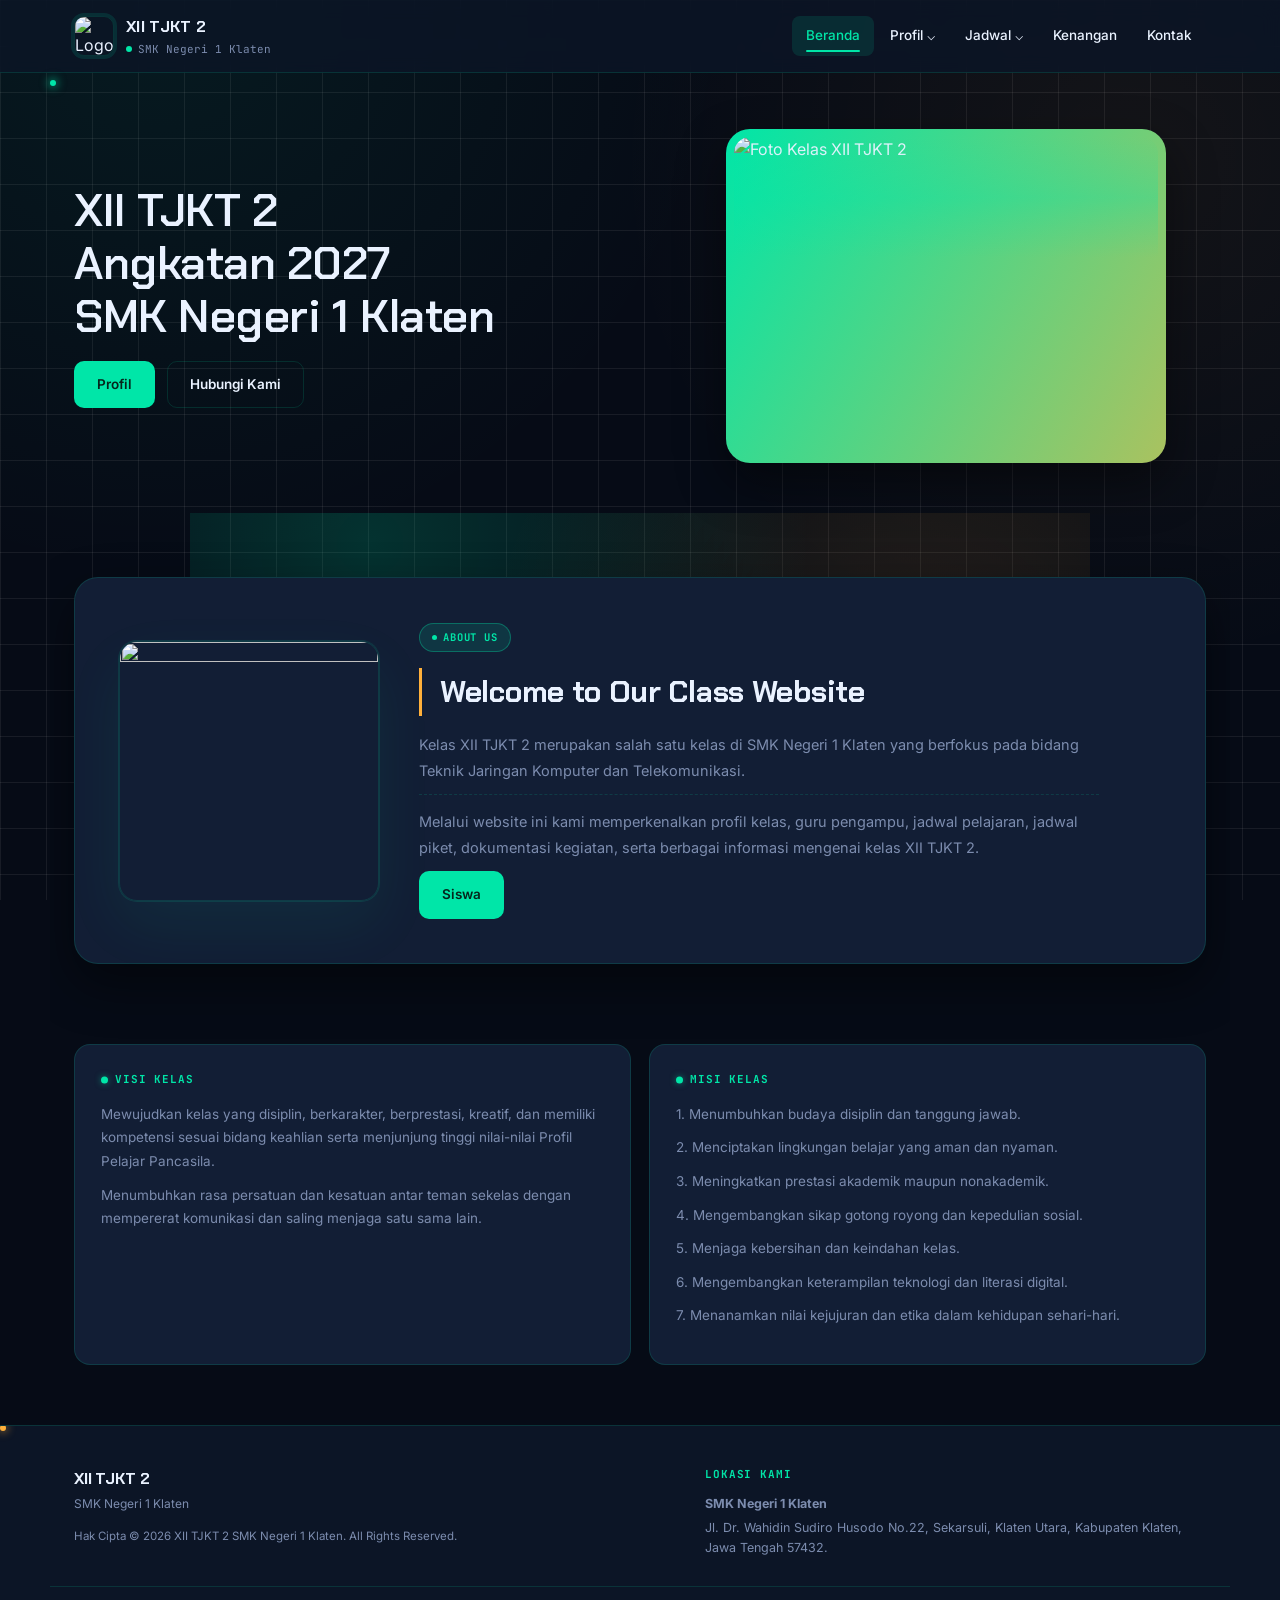
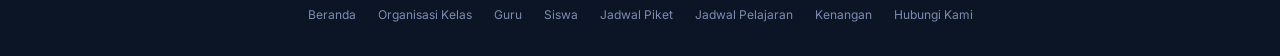
==== index.html @ 5af804d0 "Add files via upload" ====
<!DOCTYPE html>
<html lang="id">
<head>
    <meta charset="UTF-8">
    <meta name="viewport" content="width=device-width, initial-scale=1.0">
    <title>Home | XII TJKT 2</title>
    <link rel="stylesheet" href="style2.css">
    <link rel="icon" href="image/logo.jpg">
</head>

<body>


    <header>

        <div class="header-container">

            <div class="header-brand">
                <img src="image/logo.jpg" alt="Logo Sekolah" class="logo-img">

                <div class="brand-text">
                    <h1>XII TJKT 2</h1>
                    <p>SMK Negeri 1 Klaten</p>
                </div>

            </div>

            <nav>
                <ul>
                    <li><a href="index.html" class="active">Beranda</a></li>
                    <li class="dropdown">
                        <a href="#">Profil ⌵</a>
                        <ul class="dropdown-menu">
                            <li><a href="profile.html">Organisasi Kelas</a></li>
                            <li><a href="anggota.html">Siswa</a></li>
                            <li><a href="guru.html">Guru</a></li>
                        </ul>
                    </li>

                    <li class="dropdown">
                        <a href="#">Jadwal ⌵</a>
                        <ul class="dropdown-menu">
                            <li><a href="jadwal2.html">Jadwal Pelajaran</a></li>
                            <li><a href="jadwal.html">Jadwal Piket</a></li>
                        </ul>
                    </li>

                    <li><a href="memories.html">Kenangan</a></li>
                    <li><a href="contact.html">Kontak</a></li>
                </ul>
            </nav>
            
        </div>

    </header>

    <section class="hero-banner">

        <p>
            XII TJKT 2 <br>
            Angkatan 2027 <br>
            SMK Negeri 1 Klaten
        </p>

        <div class="story-buttons">

            <a href="profile.html" class="btn btn-primary">
                Profil
            </a>

            <a href="contact.html" class="btn btn-secondary">
                Hubungi Kami
            </a>

        </div>

        <div class="hero-image">
            <img src="image/sekelas.jpg" alt="Foto Kelas XII TJKT 2">
        </div>

    </section>

    <section class="home">

        <div class="story-container">

            <img src="image/sekelas.jpg" class="story-photo">

            <div class="story-text">

                <h3>ABOUT US</h3>

                <h2>Welcome to Our Class Website</h2>

                <p>
                    Kelas XII TJKT 2 merupakan salah satu kelas di
                    SMK Negeri 1 Klaten yang berfokus pada bidang
                    Teknik Jaringan Komputer dan Telekomunikasi.
                </p>

                <p>
                    Melalui website ini kami memperkenalkan profil kelas,
                    guru pengampu, jadwal pelajaran, jadwal piket,
                    dokumentasi kegiatan, serta berbagai informasi
                    mengenai kelas XII TJKT 2.
                </p>

                <div class="story-buttons">

                    <a href="anggota.html" class="btn btn-primary">
                        Siswa
                    </a>

                </div>

            </div>

            </div>

        </div>

    </section>

    <section class="visi-misi">
        <div class="visi-misi-card">
            <h4>VISI KELAS</h4>
            <p>
                Mewujudkan kelas yang disiplin, berkarakter,
                berprestasi, kreatif, dan memiliki kompetensi
                sesuai bidang keahlian serta menjunjung tinggi
                nilai-nilai Profil Pelajar Pancasila.
            </p>
            <p>
                Menumbuhkan rasa persatuan dan kesatuan
                antar teman sekelas dengan mempererat
                komunikasi dan saling menjaga satu sama lain.
            </p>
        </div>

        <div class="visi-misi-card">
            <h4>MISI KELAS</h4>
            <p>1. Menumbuhkan budaya disiplin dan tanggung jawab.</p>
            <p>2. Menciptakan lingkungan belajar yang aman dan nyaman.</p>
            <p>3. Meningkatkan prestasi akademik maupun nonakademik.</p>
            <p>4. Mengembangkan sikap gotong royong dan kepedulian sosial.</p>
            <p>5. Menjaga kebersihan dan keindahan kelas.</p>
            <p>6. Mengembangkan keterampilan teknologi dan literasi digital.</p>
            <p>7. Menanamkan nilai kejujuran dan etika dalam kehidupan sehari-hari.</p>
        </div>
    </section>

    <footer>

        <div class="footer-top">

            <div class="footer-left">

                <div class="footer-brand">

                    <div>
                        <h3>XII TJKT 2</h3>
                        <p>SMK Negeri 1 Klaten</p>
                    </div>

                </div>

                <p class="copyright-text">
                    Hak Cipta &copy; 2026 XII TJKT 2 SMK Negeri 1 Klaten.
                    All Rights Reserved.
                </p>

            </div>

            <div class="footer-right">

                <h4>LOKASI KAMI</h4>

                <p><strong>SMK Negeri 1 Klaten</strong></p>

                <p>
                    Jl. Dr. Wahidin Sudiro Husodo No.22,
                    Sekarsuli, Klaten Utara,
                    Kabupaten Klaten,
                    Jawa Tengah 57432.
                </p>

            </div>

        </div>

        <div class="footer-bottom-links">

            <a href="index.html">Beranda</a>
            <a href="profile.html">Organisasi Kelas</a>
            <a href="guru.html">Guru</a>
            <a href="anggota.html">Siswa</a>
            <a href="jadwal.html">Jadwal Piket</a>
            <a href="jadwal2.html">Jadwal Pelajaran</a>
            <a href="memories.html">Kenangan</a>
            <a href="contact.html">Hubungi Kami</a>

        </div>

    </footer>

</body>
</html>
---- style2.css ----
@import url('https://fonts.googleapis.com/css2?family=Chakra+Petch:wght@500;600;700&family=Inter:wght@400;500;600;700&family=JetBrains+Mono:wght@500;600&display=swap');
 
/* ============================================================
   TOKENS — "Network Signal" system
   Built around the class's own field: computer networking &
   telecom. Deep blueprint navy, a live-signal cyan-green that
   reads as an "online" LED, and warning amber for secondary
   accents. Traces + traveling packets are the signature motif.
   ============================================================ */
:root {
  --bg: #060b16;
  --surface: #0c1526;
  --surface-2: #121e35;
  --surface-3: #17253f;
  --line: rgba(0, 230, 168, .14);
  --line-soft: rgba(255, 255, 255, .07);
  --text: #EAF2FF;
  --muted: #7C8CAE;
 
  --signal: #00E6A8;
  --signal-dim: rgba(0, 230, 168, .12);
  --signal-glow: rgba(0, 230, 168, .5);
 
  --amber: #FFB03B;
  --amber-dim: rgba(255, 176, 59, .14);
  --amber-glow: rgba(255, 176, 59, .45);
 
  --radius: 16px;
  --radius-sm: 10px;
 
  --display: 'Chakra Petch', sans-serif;
  --body: 'Inter', sans-serif;
  --mono: 'JetBrains Mono', monospace;
 
  --shadow: 0 20px 50px rgba(0, 0, 0, .45);
  --shadow-glow: 0 0 0 1px rgba(0, 230, 168, .12), 0 24px 60px rgba(0, 230, 168, .07);
 
  --ease: cubic-bezier(.22, .8, .3, 1);
}
 
/* ---------- reset ---------- */
* { box-sizing: border-box; }
 
html { scroll-behavior: smooth; }
 
body {
  margin: 0;
  background: var(--bg);
  background-image:
    radial-gradient(circle at 12% 0%, rgba(0, 230, 168, .07), transparent 40%),
    radial-gradient(circle at 88% 18%, rgba(255, 176, 59, .06), transparent 38%),
    linear-gradient(var(--line-soft) 1px, transparent 1px),
    linear-gradient(90deg, var(--line-soft) 1px, transparent 1px);
  background-size: auto, auto, 46px 46px, 46px 46px;
  background-attachment: fixed;
  color: var(--text);
  font-family: var(--body);
  line-height: 1.6;
  -webkit-font-smoothing: antialiased;
}
 
img { max-width: 100%; display: block; }
a { color: inherit; text-decoration: none; }
ul { list-style: none; margin: 0; padding: 0; }
 
h1, h2, h3, h4, h5 {
  font-family: var(--display);
  letter-spacing: -.01em;
  margin: 0 0 10px;
}
 
p { margin: 0 0 10px; color: var(--muted); }
 
.wrap { max-width: 1180px; margin: 0 auto; padding: 0 24px; }
 
::selection { background: var(--signal-dim); color: var(--signal); }
 
/* thin signal-colored scrollbar */
::-webkit-scrollbar { width: 10px; }
::-webkit-scrollbar-track { background: var(--bg); }
::-webkit-scrollbar-thumb { background: var(--surface-3); border-radius: 10px; border: 2px solid var(--bg); }
::-webkit-scrollbar-thumb:hover { background: var(--signal); }
 
/* ============================================================
   KEYFRAMES — the animation vocabulary used across the page
   ============================================================ */
@keyframes riseIn {
  from { opacity: 0; transform: translateY(18px); }
  to   { opacity: 1; transform: translateY(0); }
}
 
@keyframes fadeIn {
  from { opacity: 0; }
  to   { opacity: 1; }
}
 
@keyframes packetTravel {
  0%   { left: -3%; opacity: 0; }
  8%   { opacity: 1; }
  92%  { opacity: 1; }
  100% { left: 101%; opacity: 0; }
}
 
@keyframes ledPulse {
  0%, 100% { box-shadow: 0 0 0 0 var(--signal-glow); opacity: 1; }
  50%      { box-shadow: 0 0 8px 3px transparent; opacity: .55; }
}
 
@keyframes glowBreathe {
  0%, 100% { opacity: .55; }
  50%      { opacity: 1; }
}
 
@keyframes floatY {
  0%, 100% { transform: translateY(0); }
  50%      { transform: translateY(-8px); }
}
 
@keyframes ringPing {
  0%   { box-shadow: 0 0 0 0 var(--signal-glow); }
  100% { box-shadow: 0 0 0 12px rgba(0, 230, 168, 0); }
}
 
@keyframes scanSweep {
  0%   { transform: translateY(-100%); opacity: 0; }
  10%  { opacity: .5; }
  90%  { opacity: .5; }
  100% { transform: translateY(220%); opacity: 0; }
}
 
@keyframes gradientShift {
  0%, 100% { background-position: 0% 50%; }
  50%      { background-position: 100% 50%; }
}
 
@keyframes underlineGrow {
  from { transform: scaleX(0); }
  to   { transform: scaleX(1); }
}
 
@keyframes spinSlow {
  from { transform: rotate(0deg); }
  to   { transform: rotate(360deg); }
}
 
/* generic reveal-on-load helper, staggered for the first rows of a grid */
.riseIn { animation: riseIn .6s var(--ease) both; }
 
/* ============================================================
   HEADER / NAV
   ============================================================ */
header {
  background: rgba(12, 21, 38, .82);
  backdrop-filter: blur(10px);
  -webkit-backdrop-filter: blur(10px);
  border-bottom: 1px solid var(--line);
  position: sticky;
  top: 0;
  z-index: 100;
}
 
/* traveling packet running along the header's bottom edge */
header::after {
  content: '';
  position: absolute;
  left: 0; right: 0; bottom: -1px;
  height: 2px;
  overflow: visible;
  pointer-events: none;
}
 
header {
  position: sticky;
}
 
header .header-container { position: relative; }
 
header .header-container::after {
  content: '';
  position: absolute;
  left: 0;
  bottom: -14px;
  width: 6px;
  height: 6px;
  border-radius: 50%;
  background: var(--signal);
  box-shadow: 0 0 8px 2px var(--signal-glow);
  animation: packetTravel 5.5s linear infinite;
}
 
.header-container {
  max-width: 1180px;
  margin: 0 auto;
  padding: 14px 24px;
  display: flex;
  align-items: center;
  justify-content: space-between;
  flex-wrap: wrap;
  gap: 12px;
  animation: riseIn .5s var(--ease) both;
}
 
.header-brand {
  display: flex;
  align-items: center;
  gap: 12px;
}
 
.logo-img {
  width: 40px;
  height: 40px;
  border-radius: 10px;
  object-fit: cover;
  flex: 0 0 auto;
  border: 1px solid var(--line);
  box-shadow: 0 0 0 3px var(--signal-dim);
  transition: box-shadow .25s var(--ease), transform .25s var(--ease);
}
 
.header-brand:hover .logo-img {
  transform: rotate(-4deg) scale(1.04);
  box-shadow: 0 0 0 3px var(--signal-dim), 0 0 18px var(--signal-glow);
}
 
.brand-text { position: relative; }
 
.brand-text h1 {
  font-size: 16px;
  margin: 0;
  letter-spacing: .02em;
}
 
.brand-text p {
  margin: 1px 0 0;
  font-size: 11px;
  font-family: var(--mono);
  color: var(--muted);
  display: flex;
  align-items: center;
  gap: 6px;
}
 
/* small "online" status dot before the school name, like a router LED */
.brand-text p::before {
  content: '';
  width: 6px;
  height: 6px;
  border-radius: 50%;
  background: var(--signal);
  display: inline-block;
  animation: ledPulse 2.2s ease-in-out infinite;
}
 
nav ul {
  display: flex;
  align-items: center;
  gap: 2px;
  flex-wrap: wrap;
}
 
nav > ul > li > a {
  position: relative;
  display: flex;
  align-items: center;
  gap: 4px;
  font-size: 13.5px;
  font-weight: 500;
  font-family: var(--body);
  padding: 9px 14px;
  border-radius: 8px;
  color: var(--text);
  transition: background .2s var(--ease), color .2s var(--ease);
}
 
nav > ul > li > a::before {
  content: '';
  position: absolute;
  left: 14px;
  right: 14px;
  bottom: 4px;
  height: 2px;
  background: var(--signal);
  border-radius: 2px;
  transform: scaleX(0);
  transform-origin: center;
  transition: transform .25s var(--ease);
}
 
nav > ul > li > a:hover,
nav > ul > li > a.active {
  background: var(--signal-dim);
  color: var(--signal);
}
 
nav > ul > li > a:hover::before,
nav > ul > li > a.active::before {
  transform: scaleX(1);
}
 
/* dropdown */
li.dropdown {
  position: relative;
}
 
.dropdown-menu {
  position: absolute;
  top: calc(100% + 10px);
  left: 0;
  min-width: 200px;
  background: var(--surface-2);
  border: 1px solid var(--line);
  border-radius: 12px;
  padding: 6px;
  box-shadow: var(--shadow), var(--shadow-glow);
  opacity: 0;
  visibility: hidden;
  transform: translateY(6px) scale(.98);
  transform-origin: top left;
  transition: opacity .2s var(--ease), transform .2s var(--ease), visibility .2s;
  z-index: 20;
}
 
li.dropdown:hover .dropdown-menu,
li.dropdown:focus-within .dropdown-menu {
  opacity: 1;
  visibility: visible;
  transform: translateY(0) scale(1);
}
 
.dropdown-menu li a {
  position: relative;
  display: block;
  padding: 9px 10px 9px 20px;
  border-radius: 8px;
  font-size: 13px;
  color: var(--text);
  transition: background .15s ease, color .15s ease, padding-left .15s ease;
}
 
.dropdown-menu li a::before {
  content: '›';
  position: absolute;
  left: 8px;
  top: 50%;
  transform: translateY(-50%);
  color: var(--signal);
  opacity: 0;
  transition: opacity .15s ease, left .15s ease;
}
 
.dropdown-menu li a:hover,
.dropdown-menu li a.active {
  background: var(--signal-dim);
  color: var(--signal);
  padding-left: 24px;
}
 
.dropdown-menu li a:hover::before,
.dropdown-menu li a.active::before {
  opacity: 1;
  left: 10px;
}
 
/* ============================================================
   HERO / HOME
   ============================================================ */
.hero-banner {
  max-width: 1180px;
  margin: 0 auto;
  padding: 56px 24px 40px;
  display: grid;
  grid-template-columns: 1.05fr .95fr;
  grid-template-areas: "text image" "buttons image";
  align-items: center;
  gap: 12px 36px;
}
 
.hero-banner > p {
  grid-area: text;
  align-self: end;
  font-family: var(--display);
  font-weight: 600;
  font-size: clamp(28px, 4vw, 46px);
  color: var(--text);
  line-height: 1.15;
  letter-spacing: -.01em;
  margin: 0;
  animation: riseIn .7s var(--ease) both;
}
 
.story-buttons {
  grid-area: buttons;
  align-self: start;
  display: flex;
  gap: 12px;
  flex-wrap: wrap;
  margin: 6px 0 0;
  animation: riseIn .7s var(--ease) .12s both;
}
 
.btn {
  position: relative;
  font-family: var(--body);
  font-size: 13.5px;
  font-weight: 600;
  padding: 12px 22px;
  border-radius: var(--radius-sm);
  border: 1px solid transparent;
  cursor: pointer;
  display: inline-block;
  overflow: hidden;
  transition: transform .2s var(--ease), border-color .2s var(--ease), background .2s var(--ease), box-shadow .2s var(--ease);
}
 
.btn-primary {
  background: var(--signal);
  color: #05261C;
}
 
.btn-primary:hover {
  transform: translateY(-2px);
  animation: ringPing 1.1s var(--ease);
}
 
.btn-secondary {
  border-color: var(--line);
  color: var(--text);
  background: none;
}
 
.btn-secondary:hover {
  border-color: var(--signal);
  color: var(--signal);
  transform: translateY(-2px);
  box-shadow: 0 0 0 1px var(--signal-dim);
}
 
.hero-image {
  grid-area: image;
  position: relative;
  width: 100%;
  max-width: 440px;
  margin: 0 auto;
  padding: 8px;
  border-radius: calc(var(--radius) + 8px);
  background: linear-gradient(120deg, var(--signal), var(--amber), var(--signal));
  background-size: 300% 300%;
  box-shadow: var(--shadow);
  animation: riseIn .8s var(--ease) .1s both, gradientShift 7s ease-in-out infinite;
}
 
.hero-image img {
  width: 100%;
  border-radius: var(--radius);
  aspect-ratio: 4/3;
  object-fit: cover;
  display: block;
}
 
/* animated scanline sweeping over the hero photo, like a signal scan */
.hero-image::after {
  content: '';
  position: absolute;
  inset: 8px;
  border-radius: var(--radius);
  background: linear-gradient(180deg, transparent 0%, rgba(0, 230, 168, .28) 45%, transparent 90%);
  height: 40%;
  animation: scanSweep 5s ease-in-out infinite;
  pointer-events: none;
}
 
/* about / story */
.home {
  position: relative;
  max-width: 1180px;
  margin: 10px auto 0;
  padding: 64px 24px 80px;
  overflow: hidden;
}
 
.home::before {
  content: '';
  position: absolute;
  top: -120px;
  left: 50%;
  width: 900px;
  height: 500px;
  transform: translateX(-50%);
  background:
    radial-gradient(circle at 20% 30%, rgba(0, 230, 168, .18), transparent 55%),
    radial-gradient(circle at 80% 60%, rgba(255, 176, 59, .13), transparent 55%);
  pointer-events: none;
  z-index: 0;
  animation: glowBreathe 6s ease-in-out infinite;
}
 
.story-container {
  position: relative;
  z-index: 1;
  display: grid;
  grid-template-columns: 260px 1fr;
  gap: 40px;
  align-items: center;
  background: var(--surface-2);
  border: 1px solid var(--line);
  border-radius: 24px;
  padding: 44px;
  box-shadow: var(--shadow);
  animation: riseIn .7s var(--ease) both;
}
 
/* class photo — first grid cell, framed to match the hero photo */
.story-photo {
  width: 100%;
  aspect-ratio: 1;
  border-radius: 18px;
  object-fit: cover;
  border: 1px solid var(--line);
  box-shadow: var(--shadow-glow);
  transition: transform .3s var(--ease), box-shadow .3s var(--ease);
}
 
.story-photo:hover {
  transform: translateY(-4px);
  box-shadow: 0 0 0 1px rgba(0, 230, 168, .3), 0 24px 60px rgba(0, 230, 168, .12);
}
 
.story-text h3 {
  display: inline-flex;
  align-items: center;
  gap: 6px;
  font-family: var(--mono);
  font-size: 10.5px;
  color: var(--signal);
  letter-spacing: .08em;
  text-transform: uppercase;
  background: var(--signal-dim);
  border: 1px solid rgba(0, 230, 168, .32);
  padding: 5px 12px;
  border-radius: 999px;
  margin-bottom: 16px;
}
 
.story-text h3::before {
  content: '';
  width: 5px;
  height: 5px;
  border-radius: 50%;
  background: var(--signal);
  animation: ledPulse 1.8s ease-in-out infinite;
}
 
.story-text h2 {
  position: relative;
  font-size: clamp(22px, 2.8vw, 30px);
  padding-left: 18px;
  margin-bottom: 16px;
  border-left: 3px solid var(--amber);
}
 
.story-text p {
  max-width: 680px;
  font-size: 14.5px;
  line-height: 1.8;
}
 
.story-text p + p {
  padding-top: 14px;
  margin-top: 4px;
  border-top: 1px dashed var(--line);
}
 
/* visi misi */
.visi-misi {
  max-width: 1180px;
  margin: 0 auto 60px;
  padding: 0 24px;
  display: grid;
  grid-template-columns: 1fr 1fr;
  gap: 18px;
}
 
.visi-misi-card {
  background: var(--surface-2);
  border: 1px solid var(--line);
  border-radius: var(--radius);
  padding: 26px;
  transition: transform .25s var(--ease), border-color .25s var(--ease), box-shadow .25s var(--ease);
}
 
.visi-misi-card:hover {
  transform: translateY(-4px);
  border-color: var(--signal);
  box-shadow: var(--shadow-glow);
}
 
.visi-misi-card h4 {
  font-family: var(--mono);
  font-size: 11px;
  color: var(--signal);
  letter-spacing: .08em;
  margin-bottom: 14px;
  position: relative;
  padding-left: 14px;
}
 
.visi-misi-card h4::before {
  content: '';
  position: absolute;
  left: 0;
  top: 50%;
  transform: translateY(-50%);
  width: 7px;
  height: 7px;
  border-radius: 50%;
  background: var(--signal);
  box-shadow: 0 0 6px var(--signal-glow);
}
 
.visi-misi-card p {
  font-size: 13.5px;
  line-height: 1.75;
}
 
/* ============================================================
   SECTION HEADERS (shared pattern across pages)
   ============================================================ */
.anggota-kelas,
.daftar-guru,
.profile-header,
.jadwal-piket,
.jadwal-pelajaran,
.contact-hero {
  max-width: 1180px;
  margin: 0 auto;
  padding: 48px 24px 8px;
  text-align: center;
  animation: riseIn .6s var(--ease) both;
}
 
.anggota-kelas h2,
.daftar-guru h2,
.profile-header h2,
.jadwal-piket h2,
.jadwal-pelajaran h2 {
  position: relative;
  display: inline-block;
  font-size: clamp(22px, 3vw, 30px);
  margin-bottom: 18px;
  padding-bottom: 14px;
}
 
/* signature trace-underline with a traveling packet, used under every
   section title so the "signal" motif recurs across the whole site */
.anggota-kelas h2::after,
.daftar-guru h2::after,
.profile-header h2::after,
.jadwal-piket h2::after,
.jadwal-pelajaran h2::after {
  content: '';
  position: absolute;
  left: 50%;
  bottom: 0;
  width: 64px;
  height: 2px;
  transform: translateX(-50%);
  background: linear-gradient(90deg, transparent, var(--signal), transparent);
  animation: underlineGrow .6s var(--ease) .1s both;
}
 
.anggota-kelas > p,
.daftar-guru > p,
.jadwal-piket > p,
.jadwal-pelajaran > p {
  max-width: 640px;
  margin: 0 auto 32px;
  font-size: 14.5px;
}
 
/* ============================================================
   SISWA GRID (anggota.html)
   ============================================================ */
.siswa-grid {
  max-width: 1180px;
  margin: 0 auto;
  padding: 0 24px 60px;
  display: grid;
  grid-template-columns: repeat(5, 1fr);
  gap: 16px;
}
 
.siswa-card {
  position: relative;
  background: var(--surface-2);
  border: 1px solid var(--line);
  border-radius: var(--radius);
  padding: 14px;
  text-align: center;
  transition: border-color .2s var(--ease), transform .2s var(--ease), box-shadow .2s var(--ease);
  animation: riseIn .55s var(--ease) both;
}
 
.siswa-card:nth-child(5n+1) { animation-delay: .03s; }
.siswa-card:nth-child(5n+2) { animation-delay: .07s; }
.siswa-card:nth-child(5n+3) { animation-delay: .11s; }
.siswa-card:nth-child(5n+4) { animation-delay: .15s; }
.siswa-card:nth-child(5n+5) { animation-delay: .19s; }
 
.siswa-card:hover {
  border-color: var(--signal);
  transform: translateY(-5px);
  box-shadow: var(--shadow-glow);
}
 
/* status LED on each card, like a live port light on a switch */
.siswa-card::after {
  content: '';
  position: absolute;
  top: 12px;
  right: 12px;
  width: 7px;
  height: 7px;
  border-radius: 50%;
  background: var(--signal);
  animation: ledPulse 2.4s ease-in-out infinite;
  z-index: 2;
}
 
.siswa-card img {
  width: 100%;
  aspect-ratio: 1;
  object-fit: cover;
  border-radius: 10px;
  margin-bottom: 12px;
  background: linear-gradient(135deg, rgba(0, 230, 168, .2), rgba(255, 176, 59, .12));
  transition: transform .3s var(--ease);
}
 
.siswa-card:hover img { transform: scale(1.04); }
 
.siswa-card h4 {
  font-size: 13px;
  font-family: var(--body);
  font-weight: 600;
  margin: 0 0 2px;
}
 
.siswa-card p {
  font-size: 11.5px;
  margin: 0;
}
 
.no-absen {
  display: inline-block;
  font-family: var(--mono);
  font-size: 9.5px;
  letter-spacing: .04em;
  color: var(--signal);
  background: var(--signal-dim);
  border: 1px solid rgba(0, 230, 168, .32);
  padding: 3px 9px;
  border-radius: 999px;
  margin-bottom: 10px;
}
 
/* ============================================================
   GURU GRID (guru.html)
   ============================================================ */
.guru-grid {
  max-width: 1180px;
  margin: 0 auto;
  padding: 0 24px 60px;
  display: grid;
  grid-template-columns: repeat(4, 1fr);
  gap: 18px;
}
 
.guru-card {
  background: var(--surface-2);
  border: 1px solid var(--line);
  border-radius: var(--radius);
  padding: 18px;
  text-align: center;
  transition: border-color .2s var(--ease), transform .2s var(--ease), box-shadow .2s var(--ease);
  animation: riseIn .55s var(--ease) both;
}
 
.guru-card:nth-child(4n+1) { animation-delay: .03s; }
.guru-card:nth-child(4n+2) { animation-delay: .08s; }
.guru-card:nth-child(4n+3) { animation-delay: .13s; }
.guru-card:nth-child(4n+4) { animation-delay: .18s; }
 
.guru-card:hover {
  border-color: var(--amber);
  transform: translateY(-5px);
  box-shadow: 0 0 0 1px rgba(255, 176, 59, .18), 0 24px 60px rgba(255, 176, 59, .1);
}
 
.guru-card img {
  width: 96px;
  height: 96px;
  object-fit: cover;
  border-radius: 50%;
  margin: 0 auto 14px;
  border: 1px solid var(--line);
  transition: border-color .2s ease, transform .3s var(--ease);
}
 
.guru-card:hover img {
  border-color: var(--amber);
  transform: scale(1.05);
}
 
.guru-card h3 {
  font-size: 14px;
  font-family: var(--body);
  font-weight: 600;
  margin: 0 0 4px;
}
 
.guru-card p {
  font-size: 12px;
  margin: 0;
  color: var(--amber);
}
 
/* ============================================================
   PROFILE / ORGANISASI (profile.html)
   ============================================================ */
.wali-kelas {
  position: relative;
  max-width: 260px;
  margin: 0 auto 40px;
  text-align: center;
  animation: riseIn .6s var(--ease) both;
}
 
.wali-kelas img {
  width: 120px;
  height: 120px;
  object-fit: cover;
  border-radius: 50%;
  margin: 0 auto 14px;
  border: 2px solid var(--signal);
  box-shadow: 0 0 0 6px var(--signal-dim);
  animation: floatY 5.5s ease-in-out infinite;
}
 
.wali-kelas h3 {
  font-size: 16px;
  margin-bottom: 4px;
}
 
.wali-kelas p {
  font-family: var(--mono);
  font-size: 11.5px;
  color: var(--signal);
  margin: 0;
}
 
.organisasi {
  max-width: 1180px;
  margin: 0 auto;
  padding: 0 24px 60px;
  display: grid;
  grid-template-columns: repeat(5, 1fr);
  gap: 16px;
}
 
.org-card {
  position: relative;
  background: var(--surface-2);
  border: 1px solid var(--line);
  border-radius: var(--radius);
  padding: 14px;
  text-align: center;
  transition: border-color .2s var(--ease), transform .2s var(--ease), box-shadow .2s var(--ease);
  animation: riseIn .55s var(--ease) both;
}
 
.org-card:nth-child(5n+1) { animation-delay: .03s; }
.org-card:nth-child(5n+2) { animation-delay: .07s; }
.org-card:nth-child(5n+3) { animation-delay: .11s; }
.org-card:nth-child(5n+4) { animation-delay: .15s; }
.org-card:nth-child(5n+5) { animation-delay: .19s; }
 
.org-card:hover {
  border-color: var(--signal);
  transform: translateY(-5px);
  box-shadow: var(--shadow-glow);
}
 
.org-card img {
  width: 100%;
  aspect-ratio: 1;
  object-fit: cover;
  border-radius: 10px;
  margin-bottom: 10px;
  transition: transform .3s var(--ease);
}
 
.org-card:hover img { transform: scale(1.04); }
 
.org-card h4 {
  font-size: 12.5px;
  font-family: var(--body);
  font-weight: 600;
  margin: 0 0 2px;
}
 
.org-card p {
  font-size: 11px;
  color: var(--signal);
  margin: 0;
}
 
/* ============================================================
   JADWAL PIKET (jadwal.html)
   ============================================================ */
.sub-judul-piket {
  position: relative;
  max-width: 1180px;
  margin: 0 auto;
  padding: 0 24px 0 40px;
  font-size: 16px;
  color: var(--signal);
  text-align: left;
}
 
.sub-judul-piket::before {
  content: '';
  position: absolute;
  left: 24px;
  top: 50%;
  transform: translateY(-50%);
  width: 7px;
  height: 7px;
  border-radius: 50%;
  background: var(--signal);
  animation: ledPulse 2.2s ease-in-out infinite;
}
 
.jadwal-piket .jadwal-container:first-of-type { margin-top: 0; }
 
.jadwal-container {
  max-width: 1180px;
  margin: 18px auto 44px;
  padding: 0 24px;
  display: grid;
  grid-template-columns: repeat(5, 1fr);
  gap: 14px;
}
 
.piket-kelas,
.piket-lab,
.piket-mbg,
.pelajaran {
  background: var(--surface-2);
  border: 1px solid var(--line);
  border-radius: var(--radius);
  overflow: hidden;
  text-align: left;
  transition: border-color .2s var(--ease), transform .2s var(--ease), box-shadow .2s var(--ease);
  animation: riseIn .5s var(--ease) both;
}
 
.piket-kelas:hover,
.piket-lab:hover,
.piket-mbg:hover,
.pelajaran:hover {
  border-color: var(--signal);
  transform: translateY(-3px);
  box-shadow: var(--shadow-glow);
}
 
.piket-kelas h4,
.piket-lab h4,
.piket-mbg h4,
.pelajaran h4 {
  margin: 0;
  padding: 12px 14px;
  font-family: var(--mono);
  font-size: 11px;
  letter-spacing: .06em;
  text-transform: uppercase;
  color: var(--signal);
  background: var(--signal-dim);
  border-bottom: 1px solid var(--line);
}
 
.piket-kelas p,
.piket-lab p,
.piket-mbg p,
.pelajaran p {
  font-size: 12px;
  color: var(--muted);
  margin: 0;
  padding: 9px 14px;
  border-bottom: 1px solid var(--line);
  transition: color .15s ease, background .15s ease;
}
 
.piket-kelas p:hover,
.piket-lab p:hover,
.piket-mbg p:hover,
.pelajaran p:hover {
  color: var(--text);
  background: rgba(255, 255, 255, .03);
}
 
.piket-kelas p:last-child,
.piket-lab p:last-child,
.piket-mbg p:last-child,
.pelajaran p:last-child {
  border-bottom: none;
}
 
/* ============================================================
   JADWAL PELAJARAN (jadwal2.html)
   ============================================================ */
.jadwal-pelajaran .jadwal-container {
  grid-template-columns: repeat(5, 1fr);
}
 
/* ============================================================
   CONTACT (contact.html)
   ============================================================ */
.contact-hero {
  padding-bottom: 24px;
}
 
.contact-hero h1 {
  font-size: clamp(26px, 3.4vw, 36px);
}
 
.contact-hero p {
  max-width: 620px;
  margin: 0 auto;
  font-size: 14.5px;
}
 
.contact-section {
  max-width: 1180px;
  margin: 0 auto;
  padding: 20px 24px 50px;
  display: grid;
  grid-template-columns: 1fr 1fr;
  gap: 22px;
}
 
.contact-info,
.contact-form {
  background: var(--surface-2);
  border: 1px solid var(--line);
  border-radius: var(--radius);
  padding: 26px;
  text-align: left;
  transition: border-color .2s var(--ease), box-shadow .2s var(--ease);
  animation: riseIn .6s var(--ease) both;
}
 
.contact-info:hover,
.contact-form:hover {
  border-color: rgba(0, 230, 168, .3);
  box-shadow: var(--shadow-glow);
}
 
.contact-info h2,
.contact-form h2 {
  font-size: 18px;
  margin-bottom: 18px;
}
 
.info-item { margin-bottom: 20px; }
 
.info-item h3 {
  font-family: var(--mono);
  font-size: 11px;
  color: var(--signal);
  letter-spacing: .06em;
  text-transform: uppercase;
  margin-bottom: 8px;
}
 
.info-item p {
  font-size: 13px;
  line-height: 1.7;
  margin: 0;
}
 
.social-media-container {
  margin-bottom: 20px;
}
 
.social-media-container h4 {
  font-size: 12.5px;
  color: var(--muted);
  font-weight: 500;
  margin-bottom: 10px;
  font-family: var(--body);
}
 
.social-icons {
  display: flex;
  gap: 10px;
}
 
.social-icon {
  width: 38px;
  height: 38px;
  border-radius: 10px;
  background: var(--surface);
  border: 1px solid var(--line);
  display: flex;
  align-items: center;
  justify-content: center;
  font-size: 16px;
  color: var(--text);
  transition: color .2s ease, border-color .2s ease, transform .2s var(--ease), box-shadow .2s ease;
}
 
.social-icon:hover { transform: translateY(-3px) scale(1.05); }
.social-icon.instagram:hover { color: #E1306C; border-color: #E1306C; box-shadow: 0 0 14px rgba(225, 48, 108, .35); }
.social-icon.tiktok:hover { color: var(--signal); border-color: var(--signal); box-shadow: 0 0 14px var(--signal-glow); }
 
.form-group {
  margin-bottom: 16px;
}
 
.form-group label {
  display: block;
  font-size: 11.5px;
  color: var(--muted);
  margin-bottom: 6px;
}
 
.form-group input,
.form-group textarea {
  width: 100%;
  background: var(--surface);
  border: 1px solid var(--line);
  border-radius: 8px;
  padding: 10px 12px;
  font-family: var(--body);
  font-size: 13.5px;
  color: var(--text);
  resize: vertical;
  transition: border-color .2s ease, box-shadow .2s ease;
}
 
.form-group input:focus,
.form-group textarea:focus {
  outline: none;
  border-color: var(--signal);
  box-shadow: 0 0 0 3px var(--signal-dim);
}
 
.form-group input::placeholder,
.form-group textarea::placeholder {
  color: var(--muted);
}
 
.contact-form button[type="submit"] {
  position: relative;
  font-family: var(--body);
  font-size: 13.5px;
  font-weight: 600;
  padding: 12px 22px;
  border-radius: var(--radius-sm);
  border: none;
  background: var(--signal);
  color: #05261C;
  cursor: pointer;
  overflow: hidden;
  transition: transform .2s var(--ease);
}
 
.contact-form button[type="submit"]:hover {
  transform: translateY(-2px);
  animation: ringPing 1.1s var(--ease);
}
 
.maps {
  max-width: 1180px;
  margin: 0 auto;
  padding: 0 24px 60px;
  text-align: center;
}
 
.maps h2 {
  font-size: 18px;
  margin-bottom: 16px;
}
 
.maps iframe {
  width: 100%;
  border-radius: var(--radius);
  border: 1px solid var(--line);
  filter: grayscale(.25) invert(.92) contrast(.9) hue-rotate(140deg) saturate(1.4);
}
 
/* ============================================================
   KENANGAN GRID (memories.html)
   ============================================================ */
.kenangan-grid {
  max-width: 1180px;
  margin: 0 auto;
  padding: 0 24px 60px;
  display: grid;
  grid-template-columns: repeat(3, 1fr);
  gap: 18px;
}

.kenangan-card {
  background: var(--surface-2);
  border: 1px solid var(--line);
  border-radius: var(--radius);
  overflow: hidden;
  text-align: center;
  transition: border-color .2s var(--ease), transform .2s var(--ease), box-shadow .2s var(--ease);
  animation: riseIn .55s var(--ease) both;
}

.kenangan-card:nth-child(3n+1) { animation-delay: .03s; }
.kenangan-card:nth-child(3n+2) { animation-delay: .08s; }
.kenangan-card:nth-child(3n+3) { animation-delay: .13s; }

.kenangan-card:hover {
  border-color: var(--amber);
  transform: translateY(-5px);
  box-shadow: 0 0 0 1px rgba(255, 176, 59, .18), 0 24px 60px rgba(255, 176, 59, .1);
}

.kenangan-card img {
  width: 100%;
  aspect-ratio: 16/9;
  object-fit: cover;
  margin-bottom: 14px;
  transition: transform .3s var(--ease);
}

.kenangan-card:hover img { transform: scale(1.04); }

.kenangan-card h3 {
  font-size: 14px;
  margin: 0 4px 4px;
}

.kenangan-card p {
  font-family: var(--mono);
  font-size: 11.5px;
  color: var(--amber);
  margin: 0 4px 16px;
}

@media (max-width: 720px) {
  .kenangan-grid { grid-template-columns: 1fr 1fr; }
}

@media (max-width: 480px) {
  .kenangan-grid { grid-template-columns: 1fr; }
}

/* ============================================================
   MEMORIES (placeholder page)
   ============================================================ */
body:has(> header > h1) header {
  padding: 24px;
  text-align: center;
}
 
body:has(> header > h1) header h1 {
  font-family: var(--display);
  animation: riseIn .6s var(--ease) both;
}
 
body:has(> header > h1) header nav {
  margin-top: 14px;
}
 
body:has(> header > h1) header nav a {
  display: inline-block;
  padding: 8px 14px;
  margin: 4px;
  border-radius: 8px;
  font-size: 13px;
  color: var(--muted);
  border: 1px solid var(--line);
  transition: color .2s ease, border-color .2s ease, transform .2s ease;
}
 
body:has(> header > h1) header nav a:hover {
  color: var(--signal);
  border-color: var(--signal);
  transform: translateY(-2px);
}
 
/* ============================================================
   FOOTER
   ============================================================ */
footer {
  position: relative;
  border-top: 1px solid var(--line);
  background: var(--surface);
  margin-top: 20px;
  overflow: hidden;
}
 
/* traveling packet along the footer's top edge, mirrors the header */
footer::before {
  content: '';
  position: absolute;
  left: 0;
  top: -1px;
  width: 6px;
  height: 6px;
  border-radius: 50%;
  background: var(--amber);
  box-shadow: 0 0 8px 2px var(--amber-glow);
  animation: packetTravel 7s linear infinite;
  animation-delay: 1.5s;
}
 
.footer-top {
  max-width: 1180px;
  margin: 0 auto;
  padding: 40px 24px 24px;
  display: grid;
  grid-template-columns: 1.2fr 1fr;
  gap: 30px;
}
 
.footer-brand h3 {
  font-size: 16px;
  margin-bottom: 2px;
}
 
.footer-brand p {
  font-size: 12px;
  margin: 0 0 14px;
}
 
.copyright-text {
  font-size: 11.5px;
  color: var(--muted);
  margin: 0;
}
 
.footer-right h4 {
  font-family: var(--mono);
  font-size: 11px;
  color: var(--signal);
  letter-spacing: .08em;
  margin-bottom: 10px;
}
 
.footer-right p {
  font-size: 12.5px;
  margin: 0 0 4px;
  line-height: 1.6;
}
 
.footer-bottom-links {
  max-width: 1180px;
  margin: 0 auto;
  padding: 18px 24px 30px;
  border-top: 1px solid var(--line);
  display: flex;
  flex-wrap: wrap;
  justify-content: center;
  gap: 8px 22px;
}
 
.footer-bottom-links a {
  position: relative;
  font-size: 12px;
  color: var(--muted);
  padding-bottom: 2px;
  transition: color .2s ease;
}
 
.footer-bottom-links a::after {
  content: '';
  position: absolute;
  left: 0;
  right: 0;
  bottom: 0;
  height: 1px;
  background: var(--signal);
  transform: scaleX(0);
  transition: transform .2s var(--ease);
}
 
.footer-bottom-links a:hover {
  color: var(--signal);
}
 
.footer-bottom-links a:hover::after {
  transform: scaleX(1);
}
 
/* ============================================================
   RESPONSIVE
   ============================================================ */
@media (max-width: 980px) {
  .siswa-grid,
  .organisasi { grid-template-columns: repeat(3, 1fr); }
  .guru-grid { grid-template-columns: repeat(2, 1fr); }
  .jadwal-container { grid-template-columns: repeat(3, 1fr); }
  .hero-banner { grid-template-columns: 1fr; grid-template-areas: "image" "text" "buttons"; text-align: center; }
  .hero-banner > p { align-self: auto; margin: 0 auto; }
  .story-buttons { align-self: auto; justify-content: center; }
  .hero-image { margin: 0 auto 8px; }
  .visi-misi { grid-template-columns: 1fr; }
  .contact-section { grid-template-columns: 1fr; }
  .story-container { grid-template-columns: 1fr; padding: 32px; }
  .story-photo { max-width: 220px; margin: 0 auto; }
  .footer-top { grid-template-columns: 1fr; text-align: center; }
  .footer-brand, .footer-right { text-align: center; }
}
 
@media (max-width: 720px) {
  .header-container { flex-direction: column; align-items: flex-start; }
  nav ul { gap: 0; }
  nav > ul { flex-direction: column; width: 100%; align-items: flex-start; }
  li.dropdown { width: 100%; }
  .dropdown-menu {
    position: static;
    opacity: 1;
    visibility: visible;
    transform: none;
    display: none;
    box-shadow: none;
    margin: 4px 0 4px 12px;
    width: calc(100% - 12px);
  }
  li.dropdown:hover .dropdown-menu,
  li.dropdown:focus-within .dropdown-menu { display: block; }
  .siswa-grid,
  .organisasi,
  .guru-grid { grid-template-columns: repeat(2, 1fr); }
  .jadwal-container { grid-template-columns: 1fr 1fr; }
}
 
@media (max-width: 480px) {
  .siswa-grid,
  .organisasi,
  .guru-grid,
  .jadwal-container { grid-template-columns: 1fr; }
}
 
/* ============================================================
   ACCESSIBILITY — respect reduced motion preference
   ============================================================ */
@media (prefers-reduced-motion: reduce) {
  *,
  *::before,
  *::after {
    animation-duration: .001ms !important;
    animation-iteration-count: 1 !important;
    transition-duration: .001ms !important;
    scroll-behavior: auto !important;
  }
}
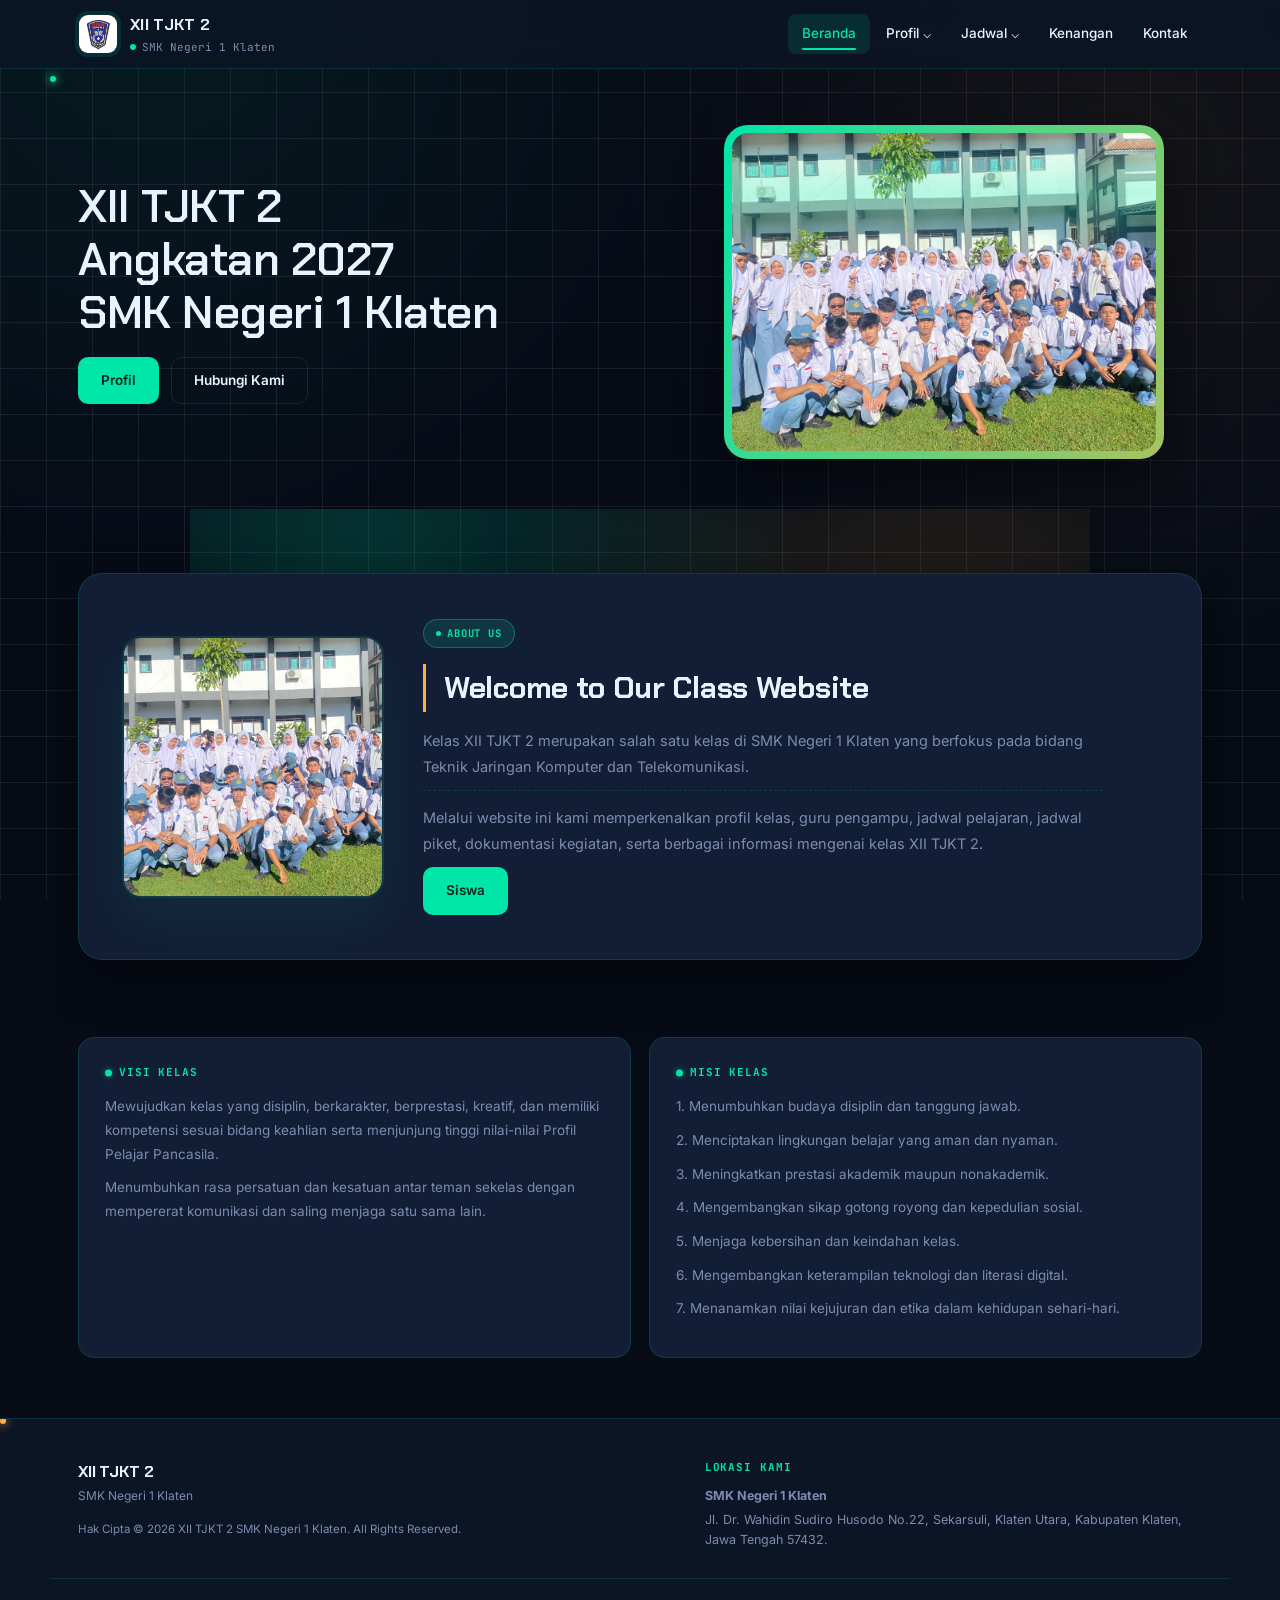
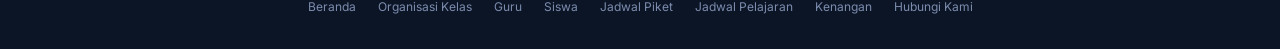
==== commit 9d613a20: "Update index.html" ====
--- a/index.html
+++ b/index.html
@@ -24,6 +24,11 @@
                 </div>
 
             </div>
+
+            <input type="checkbox" id="nav-toggle" class="nav-toggle-checkbox">
+            <label for="nav-toggle" class="hamburger" aria-label="Buka menu">
+                <span></span><span></span><span></span>
+            </label>
 
             <nav>
                 <ul>
@@ -204,4 +209,4 @@
     </footer>
 
 </body>
-</html>+</html>
--- a/style2.css
+++ b/style2.css
@@ -27,6 +27,9 @@
  
   --radius: 16px;
   --radius-sm: 10px;
+
+  --pad-x: clamp(16px, 4.5vw, 28px);
+  --gap: clamp(10px, 1.6vw, 18px);
  
   --display: 'Chakra Petch', sans-serif;
   --body: 'Inter', sans-serif;
@@ -71,7 +74,7 @@
  
 p { margin: 0 0 10px; color: var(--muted); }
  
-.wrap { max-width: 1180px; margin: 0 auto; padding: 0 24px; }
+.wrap { max-width: 1180px; margin: 0 auto; padding: 0 var(--pad-x); }
  
 ::selection { background: var(--signal-dim); color: var(--signal); }
  
@@ -191,7 +194,7 @@
 .header-container {
   max-width: 1180px;
   margin: 0 auto;
-  padding: 14px 24px;
+  padding: 12px var(--pad-x);
   display: flex;
   align-items: center;
   justify-content: space-between;
@@ -251,6 +254,61 @@
   animation: ledPulse 2.2s ease-in-out infinite;
 }
  
+/* ---------- hamburger toggle (mobile nav) ---------- */
+.nav-toggle-checkbox {
+  position: absolute;
+  opacity: 0;
+  pointer-events: none;
+}
+
+.hamburger {
+  display: none;
+  flex: 0 0 auto;
+  flex-direction: column;
+  align-items: center;
+  justify-content: center;
+  gap: 5px;
+  width: 40px;
+  height: 40px;
+  border-radius: 10px;
+  border: 1px solid var(--line);
+  background: var(--surface-2);
+  cursor: pointer;
+  transition: border-color .2s var(--ease), background .2s var(--ease), box-shadow .2s var(--ease);
+}
+
+.hamburger:hover {
+  border-color: var(--signal);
+  box-shadow: 0 0 0 3px var(--signal-dim);
+}
+
+.hamburger span {
+  display: block;
+  width: 18px;
+  height: 2px;
+  border-radius: 2px;
+  background: var(--signal);
+  transition: transform .25s var(--ease), opacity .2s var(--ease);
+}
+
+.nav-toggle-checkbox:checked ~ .hamburger {
+  border-color: var(--signal);
+  background: var(--signal-dim);
+}
+
+.nav-toggle-checkbox:checked ~ .hamburger span:nth-child(1) {
+  transform: translateY(7px) rotate(45deg);
+}
+
+.nav-toggle-checkbox:checked ~ .hamburger span:nth-child(2) {
+  opacity: 0;
+  transform: scaleX(0);
+}
+
+.nav-toggle-checkbox:checked ~ .hamburger span:nth-child(3) {
+  transform: translateY(-7px) rotate(-45deg);
+}
+
 nav ul {
   display: flex;
   align-items: center;
@@ -263,10 +321,10 @@
   display: flex;
   align-items: center;
   gap: 4px;
-  font-size: 13.5px;
+  font-size: clamp(12.5px, 1.1vw, 13.5px);
   font-weight: 500;
   font-family: var(--body);
-  padding: 9px 14px;
+  padding: 9px clamp(8px, 1.1vw, 14px);
   border-radius: 8px;
   color: var(--text);
   transition: background .2s var(--ease), color .2s var(--ease);
@@ -367,7 +425,7 @@
 .hero-banner {
   max-width: 1180px;
   margin: 0 auto;
-  padding: 56px 24px 40px;
+  padding: clamp(32px, 6vw, 56px) var(--pad-x) 40px;
   display: grid;
   grid-template-columns: 1.05fr .95fr;
   grid-template-areas: "text image" "buttons image";
@@ -474,7 +532,7 @@
   position: relative;
   max-width: 1180px;
   margin: 10px auto 0;
-  padding: 64px 24px 80px;
+  padding: clamp(36px, 6vw, 64px) var(--pad-x) clamp(40px, 6vw, 80px);
   overflow: hidden;
 }
  
@@ -498,13 +556,13 @@
   position: relative;
   z-index: 1;
   display: grid;
-  grid-template-columns: 260px 1fr;
-  gap: 40px;
+  grid-template-columns: minmax(180px, 260px) 1fr;
+  gap: clamp(20px, 4vw, 40px);
   align-items: center;
   background: var(--surface-2);
   border: 1px solid var(--line);
   border-radius: 24px;
-  padding: 44px;
+  padding: clamp(22px, 5vw, 44px);
   box-shadow: var(--shadow);
   animation: riseIn .7s var(--ease) both;
 }
@@ -574,10 +632,10 @@
 .visi-misi {
   max-width: 1180px;
   margin: 0 auto 60px;
-  padding: 0 24px;
+  padding: 0 var(--pad-x);
   display: grid;
   grid-template-columns: 1fr 1fr;
-  gap: 18px;
+  gap: var(--gap);
 }
  
 .visi-misi-card {
@@ -633,7 +691,7 @@
 .contact-hero {
   max-width: 1180px;
   margin: 0 auto;
-  padding: 48px 24px 8px;
+  padding: clamp(32px, 6vw, 48px) var(--pad-x) 8px;
   text-align: center;
   animation: riseIn .6s var(--ease) both;
 }
@@ -683,10 +741,10 @@
 .siswa-grid {
   max-width: 1180px;
   margin: 0 auto;
-  padding: 0 24px 60px;
+  padding: 0 var(--pad-x) 60px;
   display: grid;
-  grid-template-columns: repeat(5, 1fr);
-  gap: 16px;
+  grid-template-columns: repeat(auto-fit, minmax(130px, 1fr));
+  gap: var(--gap);
 }
  
 .siswa-card {
@@ -769,10 +827,10 @@
 .guru-grid {
   max-width: 1180px;
   margin: 0 auto;
-  padding: 0 24px 60px;
+  padding: 0 var(--pad-x) 60px;
   display: grid;
-  grid-template-columns: repeat(4, 1fr);
-  gap: 18px;
+  grid-template-columns: repeat(auto-fit, minmax(160px, 1fr));
+  gap: var(--gap);
 }
  
 .guru-card {
@@ -861,10 +919,10 @@
 .organisasi {
   max-width: 1180px;
   margin: 0 auto;
-  padding: 0 24px 60px;
+  padding: 0 var(--pad-x) 60px;
   display: grid;
-  grid-template-columns: repeat(5, 1fr);
-  gap: 16px;
+  grid-template-columns: repeat(auto-fit, minmax(130px, 1fr));
+  gap: var(--gap);
 }
  
 .org-card {
@@ -921,7 +979,7 @@
   position: relative;
   max-width: 1180px;
   margin: 0 auto;
-  padding: 0 24px 0 40px;
+  padding: 0 var(--pad-x) 0 40px;
   font-size: 16px;
   color: var(--signal);
   text-align: left;
@@ -945,10 +1003,10 @@
 .jadwal-container {
   max-width: 1180px;
   margin: 18px auto 44px;
-  padding: 0 24px;
+  padding: 0 var(--pad-x);
   display: grid;
-  grid-template-columns: repeat(5, 1fr);
-  gap: 14px;
+  grid-template-columns: repeat(auto-fit, minmax(170px, 1fr));
+  gap: var(--gap);
 }
  
 .piket-kelas,
@@ -1016,13 +1074,6 @@
 }
  
 /* ============================================================
-   JADWAL PELAJARAN (jadwal2.html)
-   ============================================================ */
-.jadwal-pelajaran .jadwal-container {
-  grid-template-columns: repeat(5, 1fr);
-}
- 
-/* ============================================================
    CONTACT (contact.html)
    ============================================================ */
 .contact-hero {
@@ -1042,10 +1093,10 @@
 .contact-section {
   max-width: 1180px;
   margin: 0 auto;
-  padding: 20px 24px 50px;
+  padding: 20px var(--pad-x) 50px;
   display: grid;
   grid-template-columns: 1fr 1fr;
-  gap: 22px;
+  gap: var(--gap);
 }
  
 .contact-info,
@@ -1183,7 +1234,7 @@
 .maps {
   max-width: 1180px;
   margin: 0 auto;
-  padding: 0 24px 60px;
+  padding: 0 var(--pad-x) 60px;
   text-align: center;
 }
  
@@ -1205,10 +1256,10 @@
 .kenangan-grid {
   max-width: 1180px;
   margin: 0 auto;
-  padding: 0 24px 60px;
+  padding: 0 var(--pad-x) 60px;
   display: grid;
-  grid-template-columns: repeat(3, 1fr);
-  gap: 18px;
+  grid-template-columns: repeat(auto-fit, minmax(220px, 1fr));
+  gap: var(--gap);
 }
 
 .kenangan-card {
@@ -1253,19 +1304,11 @@
   margin: 0 4px 16px;
 }
 
-@media (max-width: 720px) {
-  .kenangan-grid { grid-template-columns: 1fr 1fr; }
-}
-
-@media (max-width: 480px) {
-  .kenangan-grid { grid-template-columns: 1fr; }
-}
-
 /* ============================================================
    MEMORIES (placeholder page)
    ============================================================ */
 body:has(> header > h1) header {
-  padding: 24px;
+  padding: var(--pad-x);
   text-align: center;
 }
  
@@ -1324,10 +1367,10 @@
 .footer-top {
   max-width: 1180px;
   margin: 0 auto;
-  padding: 40px 24px 24px;
+  padding: clamp(28px, 5vw, 40px) var(--pad-x) 24px;
   display: grid;
   grid-template-columns: 1.2fr 1fr;
-  gap: 30px;
+  gap: clamp(20px, 4vw, 30px);
 }
  
 .footer-brand h3 {
@@ -1363,7 +1406,7 @@
 .footer-bottom-links {
   max-width: 1180px;
   margin: 0 auto;
-  padding: 18px 24px 30px;
+  padding: 18px var(--pad-x) 30px;
   border-top: 1px solid var(--line);
   display: flex;
   flex-wrap: wrap;
@@ -1403,26 +1446,50 @@
    RESPONSIVE
    ============================================================ */
 @media (max-width: 980px) {
-  .siswa-grid,
-  .organisasi { grid-template-columns: repeat(3, 1fr); }
-  .guru-grid { grid-template-columns: repeat(2, 1fr); }
-  .jadwal-container { grid-template-columns: repeat(3, 1fr); }
   .hero-banner { grid-template-columns: 1fr; grid-template-areas: "image" "text" "buttons"; text-align: center; }
   .hero-banner > p { align-self: auto; margin: 0 auto; }
   .story-buttons { align-self: auto; justify-content: center; }
   .hero-image { margin: 0 auto 8px; }
   .visi-misi { grid-template-columns: 1fr; }
   .contact-section { grid-template-columns: 1fr; }
-  .story-container { grid-template-columns: 1fr; padding: 32px; }
+  .story-container { grid-template-columns: 1fr; }
   .story-photo { max-width: 220px; margin: 0 auto; }
   .footer-top { grid-template-columns: 1fr; text-align: center; }
   .footer-brand, .footer-right { text-align: center; }
 }
  
-@media (max-width: 720px) {
-  .header-container { flex-direction: column; align-items: flex-start; }
+@media (max-width: 760px) {
+  .header-container { flex-wrap: wrap; }
+  .header-brand { flex-shrink: 0; min-width: 0; }
+  .brand-text { min-width: 0; }
+  .brand-text h1,
+  .brand-text p { white-space: nowrap; overflow: hidden; text-overflow: ellipsis; }
+  .hamburger { display: flex; flex-shrink: 0; }
+
+  nav {
+    flex-basis: 100%;
+    order: 3;
+    max-height: 0;
+    opacity: 0;
+    overflow: hidden;
+    transition: max-height .35s var(--ease), opacity .3s var(--ease), margin .35s var(--ease);
+  }
+
+  .nav-toggle-checkbox:checked ~ nav {
+    max-height: 640px;
+    opacity: 1;
+    margin-top: 14px;
+  }
+
   nav ul { gap: 0; }
-  nav > ul { flex-direction: column; width: 100%; align-items: flex-start; }
+  nav > ul {
+    flex-direction: column;
+    width: 100%;
+    align-items: stretch;
+    padding-top: 6px;
+    border-top: 1px solid var(--line-soft);
+  }
+  nav > ul > li > a { width: 100%; padding: 12px 10px; }
   li.dropdown { width: 100%; }
   .dropdown-menu {
     position: static;
@@ -1431,22 +1498,28 @@
     transform: none;
     display: none;
     box-shadow: none;
-    margin: 4px 0 4px 12px;
+    margin: 4px 0 8px 12px;
     width: calc(100% - 12px);
+    border-color: var(--line-soft);
   }
   li.dropdown:hover .dropdown-menu,
   li.dropdown:focus-within .dropdown-menu { display: block; }
-  .siswa-grid,
-  .organisasi,
-  .guru-grid { grid-template-columns: repeat(2, 1fr); }
-  .jadwal-container { grid-template-columns: 1fr 1fr; }
-}
- 
+
+  .brand-text h1 { font-size: clamp(13px, 3.6vw, 16px); }
+  .brand-text p { font-size: 10px; }
+  .logo-img { width: 36px; height: 36px; }
+}
+
 @media (max-width: 480px) {
-  .siswa-grid,
-  .organisasi,
-  .guru-grid,
-  .jadwal-container { grid-template-columns: 1fr; }
+  .hero-banner { gap: 20px; }
+  .story-buttons { justify-content: center; width: 100%; }
+  .btn { flex: 1 1 auto; text-align: center; }
+
+  .story-photo { max-width: 160px; }
+
+  .contact-info, .contact-form { padding: 20px; }
+
+  .guru-card img { width: 84px; height: 84px; }
 }
  
 /* ============================================================
@@ -1462,4 +1535,4 @@
     scroll-behavior: auto !important;
   }
 }
- + 
